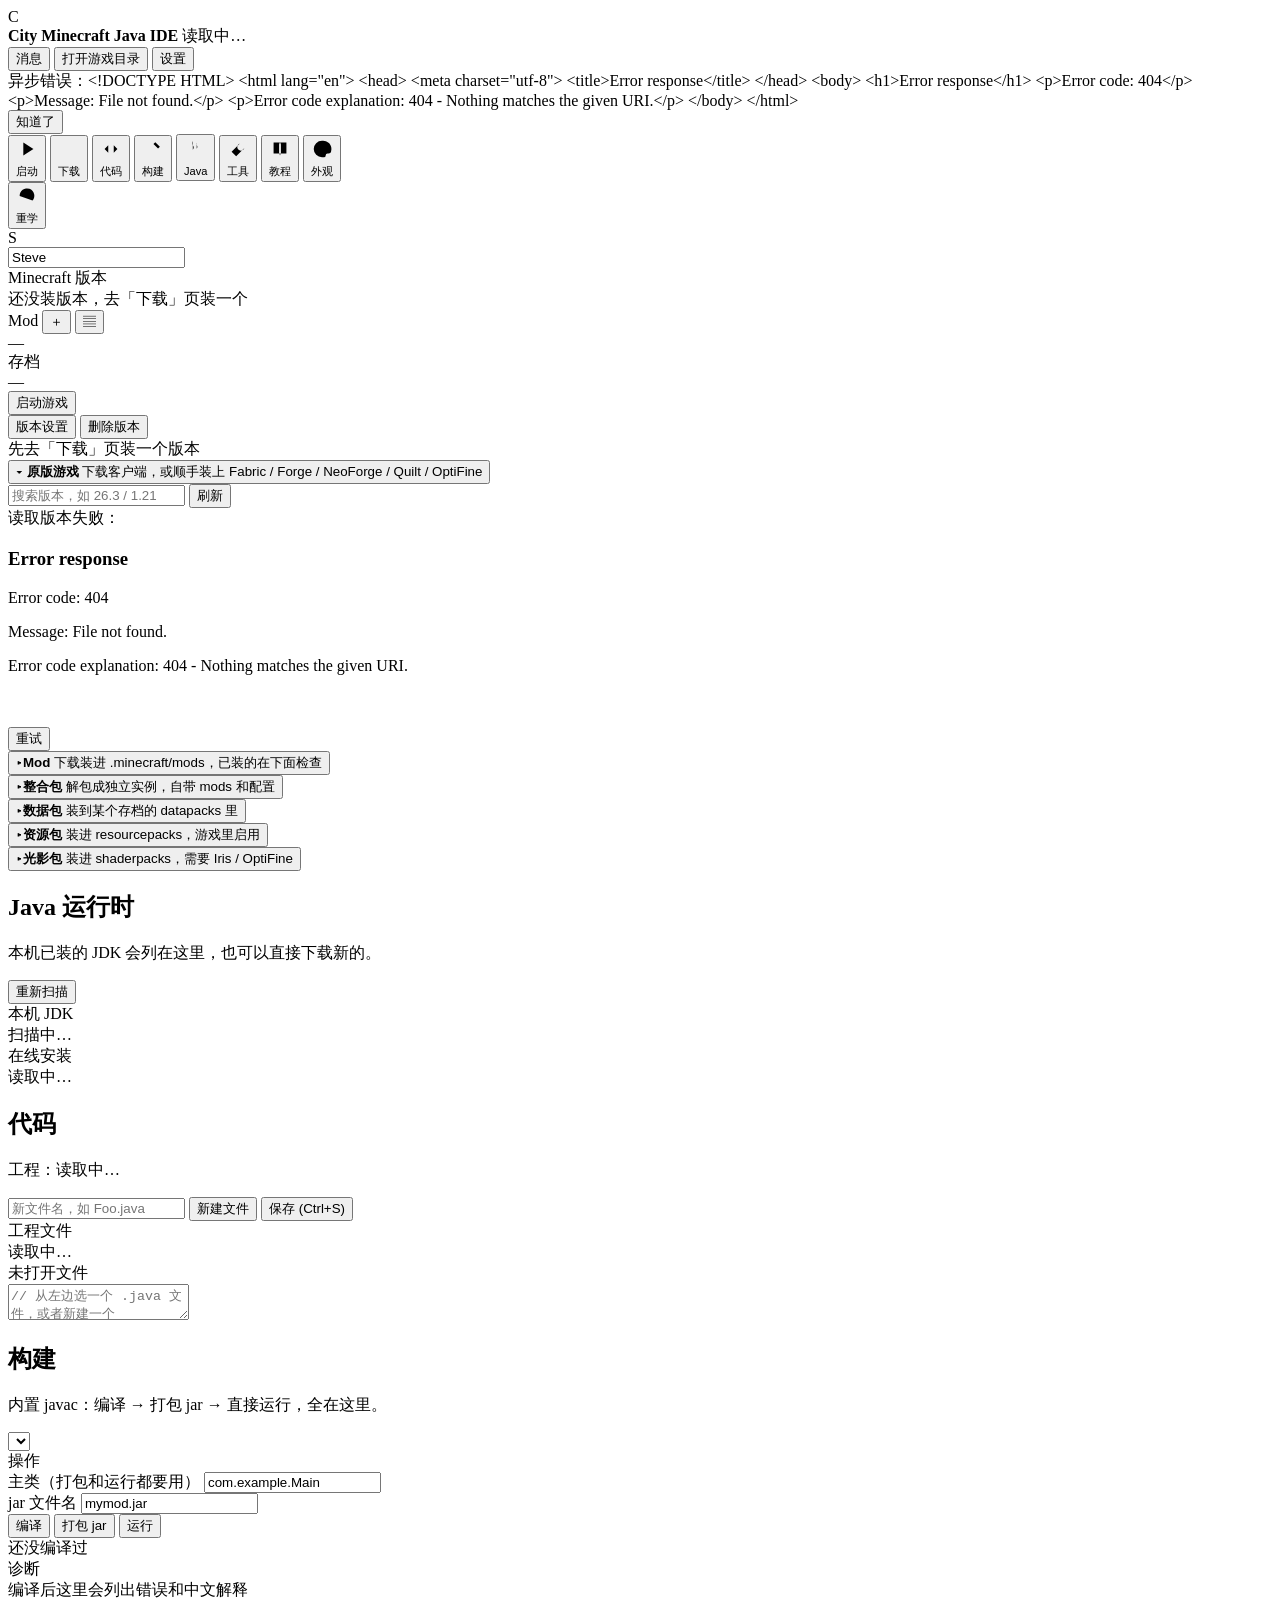
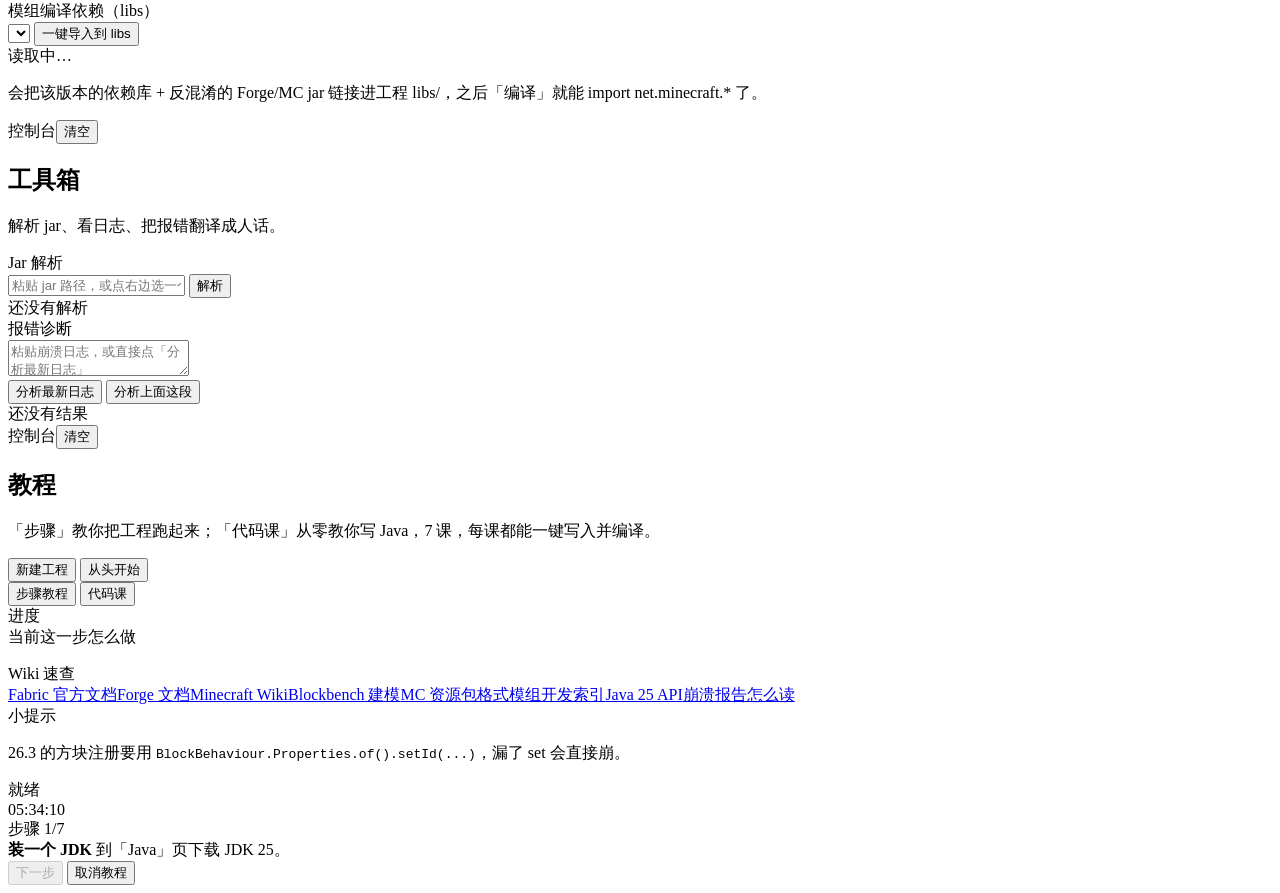
==== web/index.html @ 3d34cbca "upload web/index.html" ====
<!DOCTYPE html>
<html lang="zh-CN">
<head>
<meta charset="UTF-8" />
<meta name="viewport" content="width=device-width, initial-scale=1" />
<title>City Minecraft Java IDE</title>
<link rel="stylesheet" href="style.css" />
</head>
<body>
<div class="app">

  <header class="titlebar">
    <div class="brand">
      <div class="logo">C</div>
      <div class="brand-text">
        <b>City Minecraft Java IDE</b>
        <span id="mcPath" class="sub">读取中…</span>
      </div>
    </div>
    <div class="titlebar-actions">
      <button class="ghost" id="btnMessages">消息</button>
      <button class="ghost" id="btnOpenMc">打开游戏目录</button>
      <button class="ghost" id="btnSettings">设置</button>
    </div>
  </header>

  <div id="errBanner" class="err-banner" hidden>
    <span id="errText"></span>
    <span style="display:flex;gap:6px">
      <button class="ghost tiny" id="errRetry" hidden>重试</button>
      <button class="ghost tiny" id="errClose">知道了</button>
    </span>
  </div>

  <div class="body">
    <nav class="rail">
      <button class="rail-btn active" data-page="launch" title="启动游戏">
        <svg viewBox="0 0 24 24"><path d="M8 5v14l11-7z"/></svg><small>启动</small>
      </button>
      <button class="rail-btn" data-page="versions" title="下载">
        <svg viewBox="0 0 24 24"><path d="M12 3v11m0 0l-4-4m4 4l4-4M5 19h14"/></svg><small>下载</small>
      </button>
      <button class="rail-btn" data-page="code" title="代码">
        <svg viewBox="0 0 24 24"><path d="M9 8l-4 4 4 4M15 8l4 4-4 4"/></svg><small>代码</small>
      </button>
      <button class="rail-btn" data-page="build" title="构建">
        <svg viewBox="0 0 24 24"><path d="M4 20l5-5M14.5 4.5l5 5-2 2-5-5zM9 9l6 6"/></svg><small>构建</small>
      </button>
      <button class="rail-btn" data-page="java" title="Java">
        <svg viewBox="0 0 24 24"><path d="M6 17h12M9 4c-2 5 3 5 0 9M13 6c-1 3 2 3 0 6"/></svg><small>Java</small>
      </button>
      <button class="rail-btn" data-page="tools" title="工具">
        <svg viewBox="0 0 24 24"><path d="M14 6a4 4 0 105 5l-9 9-5-5z"/></svg><small>工具</small>
      </button>
      <button class="rail-btn" data-page="tutorial" title="教程">
        <svg viewBox="0 0 24 24"><path d="M5 5h6a2 2 0 012 2v12a2 2 0 00-2-2H5zM19 5h-6a2 2 0 00-2 2v12a2 2 0 012-2h6z"/></svg><small>教程</small>
      </button>
      <button class="rail-btn" id="btnAppearance" title="外观设置">
        <svg viewBox="0 0 24 24"><path d="M12 3a9 9 0 100 18h2a2 2 0 002-2 2 2 0 012-2h1a3 3 0 003-3 9 9 0 00-10-11z"/><circle cx="8" cy="10" r="1.2"/><circle cx="12" cy="7.5" r="1.2"/><circle cx="16" cy="10" r="1.2"/></svg><small>外观</small>
      </button>
      <div class="rail-spacer"></div>
      <button class="rail-btn" id="btnRestartTutorial" title="重新开始教程">
        <svg viewBox="0 0 24 24"><path d="M4 12a8 8 0 1114 5M4 12V6m0 6h6"/></svg><small>重学</small>
      </button>
    </nav>

    <main class="main">
      <!-- launch -->
      <section class="page active" id="page-launch">
        <input type="file" id="modFile" accept=".jar" multiple hidden />
        <div class="launch-layout">
          <aside class="launch-side">
            <div class="user-card">
              <div class="avatar" id="userAvatar">S</div>
              <input id="userName" class="user-name" value="Steve" spellcheck="false" />
            </div>

            <div class="side-label">Minecraft 版本</div>
            <div class="ver-list" id="launchVersions"><div class="empty">读取中…</div></div>

            <div class="side-label">
              <span>Mod <span class="count" id="modCount"></span></span>
              <span class="label-actions">
                <button class="mini-btn" id="btnAddMod" title="添加 Mod">＋</button>
                <button class="mini-btn" id="btnOpenMods2" title="打开 mods 目录">▤</button>
              </span>
            </div>
            <div class="ver-list small" id="launchMods"><div class="empty">—</div></div>

            <div class="side-label">存档 <span class="count" id="worldCount"></span></div>
            <div class="ver-list small" id="launchWorlds"><div class="empty">—</div></div>

            <div class="launch-actions">
              <button class="primary launch-big" id="btnLaunchBig">启动游戏</button>
              <div class="mini-actions">
                <button class="ghost" id="btnVerSettings">版本设置</button>
                <button class="ghost danger" id="btnVerDelete">删除版本</button>
              </div>
            </div>
          </aside>

          <div class="launch-main" id="launchMain">
            <div class="empty">选一个版本</div>
          </div>
        </div>
      </section>

      <!-- download center (折叠式) -->
      <section class="page" id="page-versions">
        <div class="dl-accordion" id="dlAccordion">

          <section class="dl-section open" data-cat="vanilla">
            <button class="dl-sec-head">
              <span class="chev">▾</span>
              <b>原版游戏</b>
              <span class="dl-sec-sub">下载客户端，或顺手装上 Fabric / Forge / NeoForge / Quilt / OptiFine</span>
            </button>
            <div class="dl-sec-body">
              <div id="vanillaList">
                <div class="dl-toolbar">
                  <input id="versionSearch" class="input" placeholder="搜索版本，如 26.3 / 1.21" />
                  <button class="ghost" id="btnRefreshVersions">刷新</button>
                  <span class="muted" id="versionCount"></span>
                </div>
                <div id="versionGroups" class="version-groups">
                  <div class="empty">正在读取 Mojang 版本清单…</div>
                </div>
              </div>

              <div id="vanillaInstall" class="install-view" hidden>
                <button class="ghost" id="btnBackList">← 返回版本列表</button>
                <div class="install-card">
                  <div class="install-head">
                    <span class="install-badge" id="instVersionBadge">26.3</span>
                    <div>
                      <div class="install-title" id="instTitle">安装 26.3</div>
                      <div class="muted" id="instSub">选加载器、改名字，然后点开始安装</div>
                    </div>
                  </div>

                  <label class="field"><span>实例名称</span>
                    <input id="instName" class="input" />
                  </label>

                  <div class="field"><span>加载器</span>
                    <div class="loader-picker" id="loaderPicker">
                      <label class="lp"><input type="radio" name="loader" value="vanilla" checked />
                        <b>原版</b><small>不装加载器</small></label>
                      <label class="lp"><input type="radio" name="loader" value="fabric" />
                        <b>Fabric</b><small>轻量，装完直接能启动</small></label>
                      <label class="lp"><input type="radio" name="loader" value="quilt" />
                        <b>Quilt</b><small>Fabric 的分支</small></label>
                      <label class="lp"><input type="radio" name="loader" value="forge" />
                        <b>Forge</b><small>老牌，模组最多</small></label>
                      <label class="lp"><input type="radio" name="loader" value="neoforge" />
                        <b>NeoForge</b><small>Forge 分支，新版本主流</small></label>
                      <label class="lp"><input type="radio" name="loader" value="optifine" />
                        <b>OptiFine</b><small>光影 / 老版本优化</small></label>
                    </div>
                  </div>

                  <div class="field" id="loaderVersionField" hidden>
                    <span>加载器版本</span>
                    <select id="instLoaderVer" class="input"></select>
                  </div>

                  <div class="row-gap">
                    <button class="primary" id="btnStartInstall">开始安装</button>
                  </div>
                  <div id="installTip" class="tip"></div>
                </div>
              </div>
            </div>
          </section>

          <section class="dl-section" data-cat="mod">
            <button class="dl-sec-head">
              <span class="chev">▸</span><b>Mod</b>
              <span class="dl-sec-sub">下载装进 .minecraft/mods，已装的在下面检查</span>
            </button>
            <div class="dl-sec-body" hidden>
              <div class="mod-installed">
                <div class="mod-installed-head">
                  <b>已安装的 Mod</b>
                  <span class="muted" id="modsCount"></span>
                  <select id="modsLoader" class="input compact">
                    <option value="">不确定加载器</option>
                    <option value="forge">Forge</option>
                    <option value="fabric">Fabric</option>
                    <option value="neoforge">NeoForge</option>
                  </select>
                  <button class="primary" id="btnCheckMods">检查模组</button>
                  <button class="ghost" id="btnOpenMods">打开目录</button>
                </div>
                <div id="modList" class="mod-list"><div class="empty">展开后自动读取</div></div>
                <div id="modFindings" class="mod-findings"></div>
              </div>
            </div>
          </section>

          <section class="dl-section" data-cat="modpack">
            <button class="dl-sec-head">
              <span class="chev">▸</span><b>整合包</b>
              <span class="dl-sec-sub">解包成独立实例，自带 mods 和配置</span>
            </button>
            <div class="dl-sec-body" hidden></div>
          </section>

          <section class="dl-section" data-cat="datapack">
            <button class="dl-sec-head">
              <span class="chev">▸</span><b>数据包</b>
              <span class="dl-sec-sub">装到某个存档的 datapacks 里</span>
            </button>
            <div class="dl-sec-body" hidden></div>
          </section>

          <section class="dl-section" data-cat="resourcepack">
            <button class="dl-sec-head">
              <span class="chev">▸</span><b>资源包</b>
              <span class="dl-sec-sub">装进 resourcepacks，游戏里启用</span>
            </button>
            <div class="dl-sec-body" hidden></div>
          </section>

          <section class="dl-section" data-cat="shader">
            <button class="dl-sec-head">
              <span class="chev">▸</span><b>光影包</b>
              <span class="dl-sec-sub">装进 shaderpacks，需要 Iris / OptiFine</span>
            </button>
            <div class="dl-sec-body" hidden></div>
          </section>

          <!-- 社区资源面板只有一个，展开哪个分类就搬到哪个分类里 -->
          <div id="dl-market" hidden>
            <div class="dl-toolbar">
              <input id="marketQuery" class="input" placeholder="搜名字，比如 sodium / create / iris" />
              <input id="marketMc" class="input compact" placeholder="游戏版本，留空=不限" />
              <select id="marketLoader" class="input compact">
                <option value="">任意加载器</option>
                <option value="fabric">Fabric</option>
                <option value="quilt">Quilt</option>
                <option value="forge">Forge</option>
                <option value="neoforge">NeoForge</option>
              </select>
              <select id="marketWorld" class="input compact" hidden></select>
              <button class="primary" id="btnMarketSearch">搜索</button>
            </div>
            <div class="market-hint muted" id="marketHint"></div>
            <div id="marketList" class="market-list"><div class="empty">加载中…</div></div>
            <div class="market-foot muted" id="marketFoot"></div>
          </div>

        </div>
      </section>

      <!-- java -->
      <section class="page" id="page-java">
        <div class="page-head">
          <div>
            <h1>Java 运行时</h1>
            <p class="muted">本机已装的 JDK 会列在这里，也可以直接下载新的。</p>
          </div>
          <div class="head-actions"><button class="ghost" id="btnRescanJava">重新扫描</button></div>
        </div>
        <div class="split">
          <div class="card list-card">
            <div class="card-head"><span>本机 JDK</span></div>
            <div class="list" id="javaList"><div class="empty">扫描中…</div></div>
          </div>
          <div class="card side-card">
            <div class="card-head"><span>在线安装</span></div>
            <div class="list" id="javaRemote"><div class="empty">读取中…</div></div>
          </div>
        </div>
      </section>

      <!-- code editor -->
      <section class="page" id="page-code">
        <div class="page-head">
          <div>
            <h1>代码</h1>
            <p class="muted" id="codeProjectPath">工程：读取中…</p>
          </div>
          <div class="head-actions">
            <input id="newFileName" class="input compact" placeholder="新文件名，如 Foo.java" />
            <button class="ghost" id="btnNewFile">新建文件</button>
            <button class="ghost" id="btnDecompile" hidden>反编译 (javap)</button>
                  <button class="primary" id="btnSaveFile">保存 (Ctrl+S)</button>
          </div>
        </div>
        <div class="editor-wrap">
          <div class="card file-tree-card">
            <div class="card-head"><span>工程文件</span><span class="muted" id="fileCount"></span></div>
            <div class="file-tree" id="fileTree"><div class="empty">读取中…</div></div>
          </div>
          <div class="card editor-card">
            <div class="card-head"><span id="editorTitle">未打开文件</span><span class="muted" id="editorStatus"></span></div>
            <textarea id="editor" class="editor" spellcheck="false" placeholder="// 从左边选一个 .java 文件，或者新建一个"></textarea>
          </div>
        </div>
      </section>

      <!-- build -->
      <section class="page" id="page-build">
        <div class="page-head">
          <div>
            <h1>构建</h1>
            <p class="muted">内置 javac：编译 → 打包 jar → 直接运行，全在这里。</p>
          </div>
          <div class="head-actions">
            <select id="compilerSelect" class="input"></select>
          </div>
        </div>
        <div class="split">
          <div class="card">
            <div class="card-head"><span>操作</span></div>
            <div class="pad">
              <div class="field"><span>主类（打包和运行都要用）</span>
                <input id="mainClass" class="input" value="com.example.Main" />
              </div>
              <div class="field"><span>jar 文件名</span>
                <input id="jarName" class="input" value="mymod.jar" />
              </div>
              <div class="btn-row">
                <button class="primary" id="btnCompile">编译</button>
                <button class="primary" id="btnPackage">打包 jar</button>
                <button class="primary" id="btnRun">运行</button>
              </div>
              <div id="buildSummary" class="build-summary"><span class="muted">还没编译过</span></div>
            </div>
          </div>
          <div class="card">
            <div class="card-head"><span>诊断</span><span class="muted" id="diagCount"></span></div>
            <div class="list" id="diagnostics"><div class="empty">编译后这里会列出错误和中文解释</div></div>
          </div>
        </div>
        <div class="card libs-card">
          <div class="card-head"><span>模组编译依赖（libs）</span><span class="muted" id="libsCount"></span></div>
          <div class="pad">
            <div class="row-gap">
              <select id="libsVersion" class="input"></select>
              <button class="primary" id="btnImportLibs">一键导入到 libs</button>
            </div>
            <div id="libsStatus" class="build-summary"><span class="muted">读取中…</span></div>
            <p class="tip">会把该版本的依赖库 + 反混淆的 Forge/MC jar 链接进工程 libs/，之后「编译」就能 import net.minecraft.* 了。</p>
          </div>
        </div>
        <div class="card console-card">
          <div class="card-head"><span>控制台</span><button class="ghost tiny" id="btnClearConsole2">清空</button></div>
          <pre id="console2" class="console"></pre>
        </div>
      </section>

      <!-- tools -->
      <section class="page" id="page-tools">
        <div class="page-head">
          <div>
            <h1>工具箱</h1>
            <p class="muted">解析 jar、看日志、把报错翻译成人话。</p>
          </div>
        </div>
        <div class="tools-grid">
          <div class="card">
            <div class="card-head"><span>Jar 解析</span></div>
            <div class="pad">
              <div class="row-gap">
                <input id="jarPath" class="input" placeholder="粘贴 jar 路径，或点右边选一个模组" />
                <button class="primary" id="btnParseJar">解析</button>
              </div>
              <div id="jarResult" class="result"><div class="empty">还没有解析</div></div>
            </div>
          </div>
          <div class="card">
            <div class="card-head"><span>报错诊断</span></div>
            <div class="pad">
              <div class="row-gap">
                <textarea id="logText" class="input area" placeholder="粘贴崩溃日志，或直接点「分析最新日志」"></textarea>
              </div>
              <div class="row-gap">
                <button class="primary" id="btnAnalyzeLatest">分析最新日志</button>
                <button class="ghost" id="btnAnalyzeText">分析上面这段</button>
              </div>
              <div id="analyzeResult" class="result"><div class="empty">还没有结果</div></div>
            </div>
          </div>
        </div>
        <div class="card console-card">
          <div class="card-head"><span>控制台</span><button class="ghost tiny" id="btnClearConsole">清空</button></div>
          <pre id="console" class="console"></pre>
        </div>
      </section>

      <!-- tutorial -->
      <section class="page" id="page-tutorial">
        <div class="page-head">
          <div>
            <h1>教程</h1>
            <p class="muted">「步骤」教你把工程跑起来；「代码课」从零教你写 Java，7 课，每课都能一键写入并编译。</p>
          </div>
          <div class="head-actions">
            <button class="ghost" id="btnNewProject">新建工程</button>
            <button class="ghost" id="btnRestartTutorial2">从头开始</button>
          </div>
        </div>

        <div class="tabs" id="tutTabs">
          <button class="tab active" data-tut="steps">步骤教程</button>
          <button class="tab" data-tut="lessons">代码课</button>
        </div>

        <div id="tut-steps">
          <div class="card">
            <div class="card-head"><span>进度</span><span class="muted" id="tutorialProgress"></span></div>
            <div class="steps" id="tutorialSteps"></div>
          </div>

          <div class="card tutorial-detail">
            <div class="card-head"><span id="tdTitle">当前这一步怎么做</span></div>
            <div class="pad">
              <p class="td-purpose" id="tdPurpose"></p>
              <ol class="td-actions" id="tdActions"></ol>
              <div class="row-gap" id="tdCodeWrap" hidden>
                <button class="primary" id="btnWriteCode">写入示例代码</button>
                <button class="ghost" id="btnOpenCode">在「代码」页打开</button>
              </div>
              <pre class="code-block" id="tdCode" hidden></pre>
            </div>
          </div>
        </div>

        <div id="tut-lessons" hidden>
          <div class="split lessons-split">
            <div class="card">
              <div class="card-head"><span>课程</span><span class="muted" id="lessonCount"></span></div>
              <div class="list" id="lessonList"><div class="empty">读取中…</div></div>
            </div>
            <div class="card lesson-body-card">
              <div class="card-head"><span id="lessonTitle">选一课开始</span></div>
              <div class="pad lesson-body" id="lessonBody"><div class="empty">左边选一课</div></div>
            </div>
          </div>
        </div>
      </section>

    </main>

    <aside class="wiki">
      <div class="wiki-head">
        <span>Wiki 速查</span>
      </div>
      <div class="wiki-body" id="wikiList"></div>
      <div class="wiki-foot">
        <div class="tip-title">小提示</div>
        <p class="tip" id="wikiTip">26.3 的方块注册要用 <code>BlockBehaviour.Properties.of().setId(...)</code>，漏了 set 会直接崩。</p>
      </div>
    </aside>
  </div>

  <footer class="statusbar">
    <div class="status-left">
      <span class="dot" id="statusDot"></span>
      <span id="statusText">就绪</span>
    </div>
    <div class="status-progress">
      <div class="bar"><div class="bar-fill" id="barFill"></div></div>
      <span id="progressText"></span>
    </div>
    <div class="status-right" id="clock"></div>
  </footer>

  <div class="tutorial-bar" id="tutorialBar">
    <div class="tb-left">
      <span class="tb-badge" id="tbStep">步骤 1/7</span>
      <div class="tb-text">
        <b id="tbTitle">装一个 JDK</b>
        <span id="tbHint">到「Java」页下载 JDK 25。</span>
      </div>
    </div>
    <div class="tb-right">
      <span class="tb-done" id="tbDone" hidden>完成！</span>
      <button class="primary" id="btnTutorialNext" disabled>下一步</button>
      <button class="ghost" id="btnTutorialCancel">取消教程</button>
    </div>
  </div>
</div>

<div class="modal" id="modal" hidden>
  <div class="modal-box">
    <div class="modal-head"><b id="modalTitle">设置</b><button class="ghost tiny" id="modalClose">×</button></div>
    <div class="modal-body" id="modalBody"></div>
  </div>
</div>

<script src="app.js"></script>
</body>
</html>
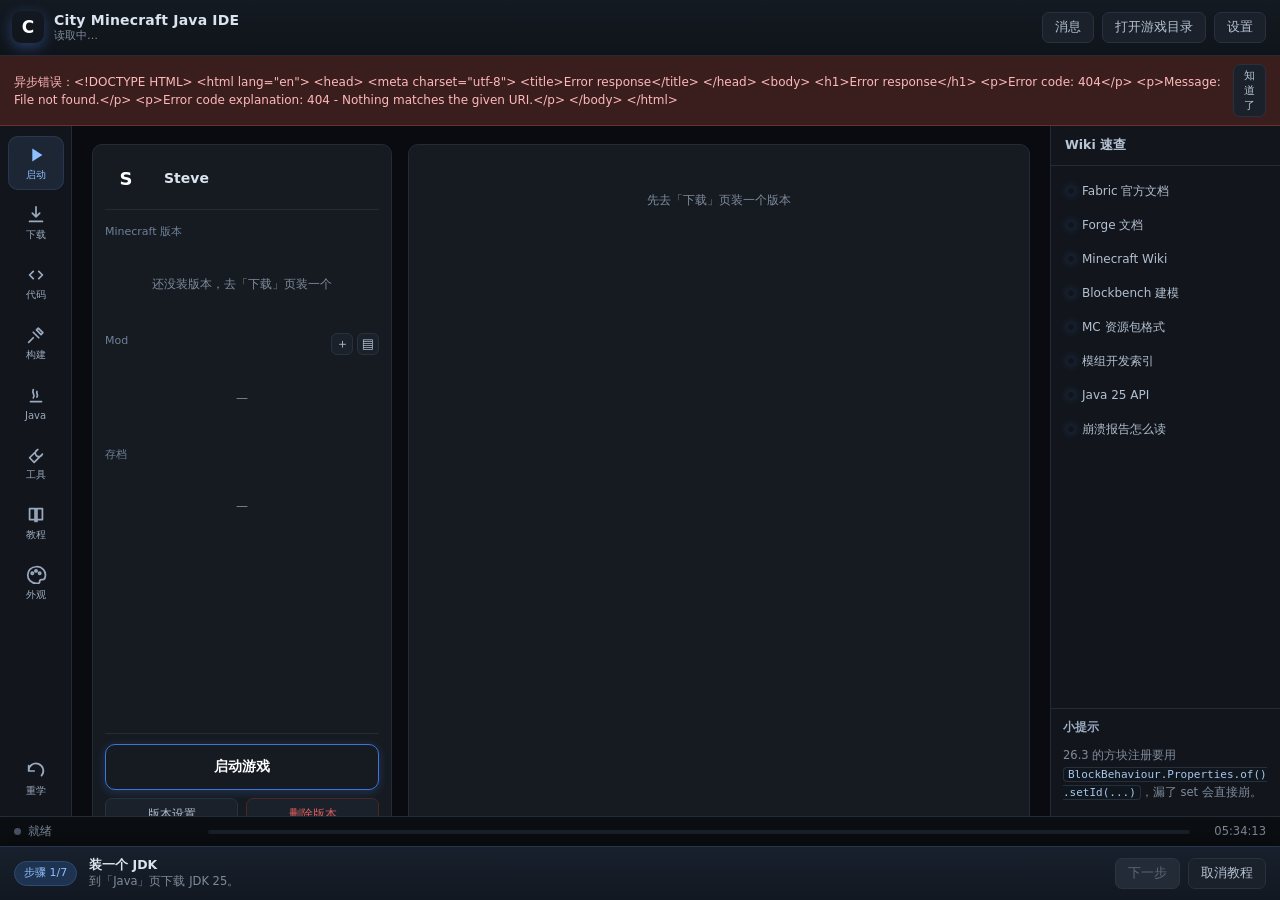
==== commit 7e3832e2: "chore: 更新 web/index.html（v1.0.2）" ====
--- a/web/index.html
+++ b/web/index.html
@@ -370,6 +370,34 @@
               <div id="jarResult" class="result"><div class="empty">还没有解析</div></div>
             </div>
           </div>
+          <div class="card" style="grid-column:1 / -1">
+            <div class="card-head">
+              <span>bbmodel 转换</span>
+              <span class="muted" style="font-size:11.5px">Blockbench 模型 → 方块/物品资源 + 手持变换</span>
+            </div>
+            <div class="pad">
+              <div class="row-gap" style="margin-bottom:10px">
+                <input id="bbPath" class="input" placeholder="粘贴 .bbmodel 路径（如 C:\Users\...\mymodel.bbmodel）" />
+                <button class="ghost" id="bbPick">选文件…</button>
+                <button class="primary" id="btnConvertBb">转换</button>
+              </div>
+              <div class="row-gap" style="margin-bottom:10px">
+                <input id="bbModid" class="input compact" placeholder="modid" value="mymod" style="max-width:130px" />
+                <input id="bbName" class="input compact" placeholder="模型名（留空取文件名）" style="max-width:220px" />
+                <select id="bbKind" class="input" style="max-width:150px">
+                  <option value="auto">自动识别</option>
+                  <option value="block">Java 方块</option>
+                  <option value="item">Java 物品</option>
+                  <option value="entity">实体模型</option>
+                  <option value="skin">玩家皮肤</option>
+                </select>
+                <label class="check" style="margin:0;font-size:11.5px"><input type="checkbox" id="bbApplySkin" checked /> 皮肤设为当前账户</label>
+                <span class="muted" style="font-size:11.5px">输出到工程 src/main/resources/assets/&lt;modid&gt;/</span>
+              </div>
+              <input type="file" id="bbFile" accept=".bbmodel" hidden />
+              <div id="bbResult" class="result"><div class="empty">还没有转换</div></div>
+            </div>
+          </div>
           <div class="card">
             <div class="card-head"><span>报错诊断</span></div>
             <div class="pad">
--- a/web/style.css
+++ b/web/style.css
@@ -0,0 +1,876 @@
+﻿:root {
+  --bg: #0d1014;
+  --bg-2: #12161c;
+  --panel: #161b22;
+  --panel-2: #1b212a;
+  --line: #232b36;
+  --line-2: #2e3846;
+  --text: #dbe3ee;
+  --muted: #7f8b9c;
+  --accent: var(--accent);
+  --accent-2: var(--accent-2);
+  --green: #37c98b;
+  --amber: #e2a336;
+  --red: #e4605f;
+  --radius: 10px;
+}
+
+* { box-sizing: border-box; }
+
+/* hidden 属性优先 */
+[hidden] { display: none !important; }
+
+
+
+html, body {
+  height: 100%;
+  margin: 0;
+  background: transparent;
+  color: var(--text);
+  font: 13px/1.5 "Microsoft YaHei UI", "Segoe UI", system-ui, sans-serif;
+  overflow: hidden;
+}
+
+button, input, select, textarea { font-family: inherit; }
+
+.app {
+  display: flex;
+  flex-direction: column;
+  height: 100vh;
+}
+
+/* ---------------- titlebar ---------------- */
+.titlebar {
+  height: 56px;
+  flex: 0 0 56px;
+  display: flex;
+  align-items: center;
+  justify-content: space-between;
+  padding: 0 14px 0 12px;
+  background: linear-gradient(180deg, #141a22, #10141a);
+  border-bottom: 1px solid var(--line);
+}
+
+.brand { display: flex; align-items: center; gap: 10px; }
+
+.logo {
+  width: 32px; height: 32px;
+  display: grid; place-items: center;
+  border-radius: 9px;
+  background: linear-gradient(145deg, var(--accent), #2b62d4);
+  color: #fff; font-weight: 700; font-size: 17px;
+  box-shadow: 0 4px 14px rgba(79, 140, 255, .35);
+}
+
+.brand-text { display: flex; flex-direction: column; line-height: 1.3; }
+.brand-text b { font-size: 14px; letter-spacing: .2px; }
+.brand-text .sub { color: var(--muted); font-size: 11px; }
+
+.titlebar-actions { display: flex; gap: 8px; }
+
+/* ---------------- layout ---------------- */
+.body {
+  flex: 1 1 auto;
+  display: flex;
+  min-height: 0;
+}
+
+.rail {
+  width: 72px;
+  flex: 0 0 72px;
+  background: var(--bg-2);
+  border-right: 1px solid var(--line);
+  display: flex;
+  flex-direction: column;
+  align-items: center;
+  padding: 10px 0;
+  gap: 6px;
+}
+
+.rail-btn {
+  width: 56px; height: 54px;
+  border: 0; border-radius: 10px;
+  background: transparent;
+  color: var(--muted);
+  display: flex; flex-direction: column;
+  align-items: center; justify-content: center;
+  gap: 2px; cursor: pointer;
+  transition: background .15s, color .15s;
+}
+.rail-btn span { font-size: 16px; font-weight: 600; }
+.rail-btn small { font-size: 10px; }
+.rail-btn:hover { background: #1a212b; color: #b9c6d8; }
+.rail-btn.active { background: #1d2634; color: var(--accent); box-shadow: inset 0 0 0 1px #26374f; }
+.rail-spacer { flex: 1; }
+
+.main {
+  flex: 1 1 auto;
+  min-width: 0;
+  overflow: auto;
+  padding: 18px 20px 22px;
+}
+
+.page { display: none; }
+.page.active { display: block; animation: fade .18s ease; }
+@keyframes fade { from { opacity: 0; transform: translateY(4px); } to { opacity: 1; transform: none; } }
+
+.page-head {
+  display: flex; align-items: flex-start; justify-content: space-between;
+  gap: 16px; margin-bottom: 14px;
+}
+.page-head h1 { font-size: 19px; margin: 0 0 4px; font-weight: 600; }
+.muted { color: var(--muted); font-size: 12px; margin: 0; }
+.head-actions { display: flex; align-items: center; gap: 8px; flex-wrap: wrap; }
+
+/* ---------------- cards / lists ---------------- */
+.split {
+  display: grid;
+  grid-template-columns: minmax(0, 1fr) 320px;
+  gap: 14px;
+  align-items: start;
+}
+
+.card {
+  background: var(--panel);
+  border: 1px solid var(--line);
+  border-radius: var(--radius);
+  overflow: hidden;
+}
+
+.card-head {
+  height: 40px;
+  display: flex; align-items: center; justify-content: space-between;
+  padding: 0 14px;
+  border-bottom: 1px solid var(--line);
+  background: var(--panel-2);
+  font-weight: 600; font-size: 12.5px;
+  letter-spacing: .3px;
+}
+
+.list { max-height: calc(100vh - 300px); overflow: auto; }
+.list-card .list { max-height: calc(100vh - 250px); }
+.side-card .list { max-height: calc(100vh - 250px); }
+
+.empty { padding: 26px 16px; color: var(--muted); text-align: center; font-size: 12px; }
+
+.row {
+  display: flex; align-items: center; gap: 10px;
+  padding: 10px 14px;
+  border-bottom: 1px solid #1c232d;
+}
+.row:last-child { border-bottom: 0; }
+.row:hover { background: #1a212b; }
+
+.row-main { flex: 1 1 auto; min-width: 0; }
+.row-title { display: flex; align-items: center; gap: 8px; font-weight: 600; }
+.row-sub { color: var(--muted); font-size: 11.5px; margin-top: 2px; overflow: hidden; text-overflow: ellipsis; white-space: nowrap; }
+.row-actions { display: flex; gap: 6px; flex: 0 0 auto; }
+
+.badge {
+  font-size: 10.5px; padding: 2px 7px; border-radius: 999px;
+  border: 1px solid var(--line-2); color: var(--muted); background: #1b222c;
+  white-space: nowrap;
+}
+.badge.release { color: #8fc7ff; border-color: #2a4a6e; background: #16283c; }
+.badge.snapshot { color: #e0b978; border-color: #5a4620; background: #2a2114; }
+.badge.old { color: #b6a2d8; border-color: #46345f; background: #241a33; }
+.badge.ok { color: var(--green); border-color: #1f5340; background: #10251d; }
+.badge.off { color: var(--muted); }
+.badge.err { color: var(--red); border-color: #5c2b2b; background: #2a1616; }
+.badge.warn { color: var(--amber); border-color: #5a4620; background: #2a2114; }
+.badge.info { color: #8fb8e8; border-color: #26415e; background: #152231; }
+
+/* ---------------- controls ---------------- */
+button {
+  cursor: pointer;
+  border-radius: 7px;
+  border: 1px solid transparent;
+  padding: 6px 12px;
+  font-size: 12.5px;
+  transition: background .15s, border-color .15s, opacity .15s;
+}
+
+.primary {
+  background: linear-gradient(180deg, var(--accent), #3a75e6);
+  color: #fff; border-color: #3d74dd;
+  box-shadow: 0 2px 10px rgba(79, 140, 255, .22);
+}
+.primary:hover { background: linear-gradient(180deg, #5b96ff, #4480ee); }
+.primary:disabled { background: #232b36; color: #5d697a; border-color: #2b3441; box-shadow: none; cursor: not-allowed; }
+
+.ghost {
+  background: #1a212b; color: #b6c2d3; border-color: #28323f;
+}
+.ghost:hover { background: #202836; border-color: #33404f; }
+.ghost.tiny { padding: 3px 8px; font-size: 11px; }
+.wide { width: 100%; }
+
+.input {
+  background: #0f141a;
+  border: 1px solid #26303d;
+  color: var(--text);
+  border-radius: 7px;
+  padding: 7px 10px;
+  font-size: 12.5px;
+  outline: none;
+  min-width: 0;
+}
+.input:focus { border-color: #3d6aa8; box-shadow: 0 0 0 3px rgba(79, 140, 255, .12); }
+.input.compact { padding: 5px 8px; }
+.area { width: 100%; min-height: 120px; resize: vertical; font-family: Consolas, monospace; font-size: 12px; }
+
+.check { display: flex; align-items: center; gap: 6px; color: var(--muted); font-size: 12px; cursor: pointer; }
+.field { display: flex; flex-direction: column; gap: 5px; margin-bottom: 10px; }
+.field span { color: var(--muted); font-size: 11.5px; }
+
+.side-body { padding: 14px; }
+.loader-block { margin-top: 14px; padding-top: 12px; border-top: 1px solid var(--line); }
+.loader-title { font-weight: 600; margin-bottom: 8px; font-size: 12.5px; }
+.row-gap { display: flex; gap: 8px; margin-bottom: 8px; }
+.row-gap > .input { flex: 1 1 auto; }
+.tip { color: var(--muted); font-size: 11.5px; margin: 10px 0 0; line-height: 1.6; }
+.tip-title { color: #9fb0c6; font-size: 11.5px; font-weight: 600; margin-bottom: 4px; }
+code {
+  background: #10161e; border: 1px solid #26303d; border-radius: 4px; padding: 0 4px;
+  font-size: 11px; color: #a9c7ea; white-space: normal; word-break: break-word;
+  overflow-wrap: anywhere;
+}
+
+/* ---------------- progress / status ---------------- */
+.statusbar {
+  height: 30px;
+  flex: 0 0 30px;
+  display: flex; align-items: center; gap: 14px;
+  padding: 0 14px;
+  background: #0b0e12;
+  border-top: 1px solid var(--line);
+  font-size: 11.5px; color: var(--muted);
+}
+.status-left { display: flex; align-items: center; gap: 7px; min-width: 180px; }
+.dot { width: 7px; height: 7px; border-radius: 50%; background: #4a5566; }
+.dot.busy { background: var(--amber); box-shadow: 0 0 8px var(--amber); animation: pulse 1s infinite; }
+.dot.ok { background: var(--green); }
+.dot.err { background: var(--red); }
+@keyframes pulse { 50% { opacity: .35; } }
+
+.status-progress { flex: 1 1 auto; display: flex; align-items: center; gap: 10px; }
+.bar { flex: 1 1 auto; height: 4px; background: #1a2129; border-radius: 999px; overflow: hidden; }
+.bar-fill { height: 100%; width: 0%; background: linear-gradient(90deg, var(--accent), #37c98b); transition: width .25s; }
+.status-right { font-variant-numeric: tabular-nums; }
+
+/* ---------------- tutorial bar ---------------- */
+.tutorial-bar {
+  flex: 0 0 54px;
+  display: flex; align-items: center; justify-content: space-between;
+  gap: 16px; padding: 0 14px;
+  background: linear-gradient(180deg, #17202c, #121821);
+  border-top: 1px solid #26354a;
+  box-shadow: 0 -6px 18px rgba(0, 0, 0, .35);
+}
+.tutorial-bar.hidden { display: none; }
+.tb-left { display: flex; align-items: center; gap: 12px; min-width: 0; }
+.tb-badge {
+  flex: 0 0 auto;
+  background: #1e3350; color: #8ec0ff; border: 1px solid #2c4a72;
+  padding: 3px 9px; border-radius: 999px; font-size: 11px;
+}
+.tb-text { display: flex; flex-direction: column; min-width: 0; line-height: 1.35; }
+.tb-text b { font-size: 12.5px; }
+.tb-text span { color: var(--muted); font-size: 11.5px; overflow: hidden; text-overflow: ellipsis; white-space: nowrap; }
+.tb-right { display: flex; align-items: center; gap: 8px; flex: 0 0 auto; }
+.tb-done { color: var(--green); font-weight: 600; font-size: 12px; }
+
+/* ---------------- tools ---------------- */
+.tools-grid { display: grid; grid-template-columns: 1fr 1fr; gap: 14px; align-items: start; }
+.pad { padding: 14px; }
+.result { margin-top: 10px; max-height: 260px; overflow: auto; }
+.console-card { margin-top: 14px; }
+.libs-card { margin-top: 14px; }
+.console {
+  margin: 0; padding: 12px 14px; height: 200px; overflow: auto;
+  background: #0b0f14; color: #9fb3c8;
+  font: 11.5px/1.55 Consolas, "Cascadia Mono", monospace;
+  white-space: pre-wrap; word-break: break-all;
+}
+
+.finding { display: flex; gap: 9px; padding: 9px 14px; border-bottom: 1px solid #1c232d; align-items: flex-start; }
+.finding .text { font-size: 12px; }
+.finding .mod { color: #9fb0c6; font-size: 11px; }
+
+/* ---------------- steps ---------------- */
+.steps { padding: 8px 14px 14px; }
+.step {
+  display: flex; gap: 12px; padding: 12px 0; border-bottom: 1px solid #1c232d;
+}
+.step:last-child { border-bottom: 0; }
+.step .num {
+  width: 24px; height: 24px; flex: 0 0 24px; border-radius: 50%;
+  display: grid; place-items: center; font-size: 11.5px;
+  background: #1b232e; color: var(--muted); border: 1px solid #2b3543;
+}
+.step.done .num { background: #123328; color: var(--green); border-color: #1f5340; }
+.step.current .num { background: #1c3355; color: #8ec0ff; border-color: #2c4a72; }
+.step-body { flex: 1 1 auto; }
+.step-title { font-weight: 600; display: flex; gap: 8px; align-items: center; }
+.step-hint { color: var(--muted); font-size: 11.5px; margin-top: 3px; }
+
+/* ---------------- wiki ---------------- */
+.wiki {
+  width: 230px; flex: 0 0 230px;
+  background: var(--bg-2);
+  border-left: 1px solid var(--line);
+  display: flex; flex-direction: column;
+  min-height: 0;
+}
+.wiki-head {
+  height: 40px; display: flex; align-items: center; padding: 0 14px;
+  border-bottom: 1px solid var(--line); font-size: 12.5px; font-weight: 600; color: #b9c6d8;
+}
+.wiki-body { flex: 1 1 auto; overflow: auto; padding: 8px; }
+.wiki-item {
+  display: flex; align-items: center; gap: 8px;
+  padding: 8px 9px; border-radius: 7px; color: #b3c0d1; text-decoration: none;
+  font-size: 12px; transition: background .15s;
+}
+.wiki-item:hover { background: #1a212b; color: #dfe8f4; }
+.wiki-item .ico {
+  width: 6px; height: 6px; flex: 0 0 6px; border-radius: 50%;
+  background: var(--accent); box-shadow: 0 0 8px rgba(79, 140, 255, .5);
+}
+.wiki-foot { border-top: 1px solid var(--line); padding: 10px 12px 14px; }
+
+/* ---------------- modal ---------------- */
+.modal {
+  position: fixed; inset: 0; background: rgba(4, 7, 11, .62);
+  display: grid; place-items: center; z-index: 50;
+  backdrop-filter: blur(2px);
+}
+.modal[hidden] { display: none; }
+.modal-box {
+  width: 440px; background: var(--panel); border: 1px solid var(--line-2);
+  border-radius: 12px; overflow: hidden;
+  box-shadow: 0 24px 60px rgba(0, 0, 0, .55);
+}
+.modal-head { display: flex; align-items: center; justify-content: space-between; padding: 12px 14px; border-bottom: 1px solid var(--line); background: var(--panel-2); }
+.modal-body { padding: 14px; }
+
+/* ---------------- jar 结果 ---------------- */
+.kv { width: 100%; border-collapse: collapse; font-size: 12px; }
+.kv th { text-align: left; color: var(--muted); font-weight: 500; width: 88px; padding: 3px 0; vertical-align: top; }
+.kv td { padding: 3px 0; word-break: break-all; }
+.mini {
+  background: #0b0f14; border: 1px solid var(--line); border-radius: 8px;
+  padding: 10px; max-height: 180px; overflow: auto;
+  font: 11px/1.5 Consolas, "Cascadia Mono", monospace; color: #93a7bd;
+  margin: 6px 0 0;
+}
+
+/* ---------------- editor ---------------- */
+.editor-wrap {
+  display: grid;
+  grid-template-columns: 250px minmax(0, 1fr);
+  gap: 14px;
+  height: calc(100vh - 250px);
+  min-height: 380px;
+}
+
+.file-tree-card, .editor-card { display: flex; flex-direction: column; min-height: 0; }
+.file-tree { flex: 1 1 auto; overflow: auto; padding: 6px 0; }
+.tree-item {
+  display: flex; align-items: center; gap: 6px;
+  height: 26px; padding-right: 8px; cursor: pointer;
+  font-size: 12px; color: #b9c6d8; white-space: nowrap;
+}
+.tree-item:hover { background: #1a212b; }
+.tree-item.dir { color: #8fa3bb; cursor: default; font-weight: 600; }
+.tree-item.active { background: #1d2634; color: #8ec0ff; }
+.ti-icon { width: 10px; color: #5d6b7e; font-size: 10px; }
+
+.editor {
+  flex: 1 1 auto;
+  width: 100%;
+  min-height: 0;
+  resize: none;
+  border: 0;
+  outline: none;
+  background: #0b0f14;
+  color: #cfdaea;
+  padding: 12px 14px;
+  font: 13px/1.6 Consolas, "Cascadia Mono", "JetBrains Mono", monospace;
+  tab-size: 4;
+  white-space: pre;
+  overflow: auto;
+}
+
+/* ---------------- build ---------------- */
+.btn-row { display: flex; gap: 8px; margin: 14px 0 10px; }
+.btn-row .primary { flex: 1 1 0; }
+.build-summary {
+  background: #0f141a; border: 1px solid var(--line); border-radius: 8px;
+  padding: 10px 12px; font-size: 12px; line-height: 1.7; word-break: break-all;
+}
+.diag-body { flex: 1 1 auto; min-width: 0; }
+.diag-hint {
+  margin-top: 5px; padding: 6px 8px; border-radius: 6px;
+  background: #18212c; border-left: 2px solid #3d6aa8;
+  color: #a8c0da; font-size: 11.5px; line-height: 1.6;
+}
+
+/* ---------------- 教程详情 ---------------- */
+.tutorial-detail { margin-top: 14px; }
+.td-purpose { color: #b9c6d8; font-size: 12.5px; margin: 0 0 10px; line-height: 1.7; }
+.td-actions { margin: 0 0 12px; padding-left: 20px; color: var(--muted); font-size: 12px; line-height: 1.9; }
+.td-actions li::marker { color: var(--accent); }
+.code-block {
+  margin: 0; padding: 14px; max-height: 420px; overflow: auto;
+  background: #0b0f14; border: 1px solid var(--line); border-radius: 9px;
+  font: 12px/1.65 Consolas, "Cascadia Mono", monospace; color: #c3d3e6;
+  white-space: pre;
+}
+
+/* ---------------- tabs / market / lessons ---------------- */
+.tabs {
+  display: flex; gap: 6px; margin: 2px 0 14px;
+  border-bottom: 1px solid var(--line); padding-bottom: 0;
+}
+.tab {
+  background: transparent; border: 0; border-bottom: 2px solid transparent;
+  color: var(--muted); padding: 8px 14px; border-radius: 7px 7px 0 0;
+  font-size: 12.5px;
+}
+.tab:hover { color: #c3d1e2; background: #161d26; }
+.tab.active { color: #8ec0ff; border-bottom-color: var(--accent); background: #16202c; }
+
+.market-list {
+  display: grid; grid-template-columns: repeat(auto-fill, minmax(300px, 1fr));
+  gap: 10px; max-height: calc(100vh - 320px); overflow: auto; padding: 2px;
+}
+.market-item {
+  background: #121820; border: 1px solid var(--line); border-radius: 9px;
+  padding: 11px 12px; display: flex; flex-direction: column; gap: 6px;
+}
+.market-item:hover { border-color: #2f4056; background: #151d27; }
+.mi-head { display: flex; align-items: baseline; justify-content: space-between; gap: 10px; }
+.mi-title { font-weight: 600; font-size: 13px; }
+.mi-dl { color: var(--muted); font-size: 11px; white-space: nowrap; }
+.mi-desc {
+  color: var(--muted); font-size: 11.5px; line-height: 1.55;
+  display: -webkit-box; -webkit-line-clamp: 2; -webkit-box-orient: vertical; overflow: hidden;
+}
+.mi-foot { display: flex; align-items: center; justify-content: space-between; margin-top: 2px; }
+.tiny-btn { padding: 3px 12px; font-size: 11.5px; }
+
+.lesson-row { cursor: pointer; }
+.lesson-row.active { background: #1a2430; box-shadow: inset 2px 0 0 var(--accent); }
+.lesson-points { margin: 0 0 12px; padding-left: 20px; color: #b7c6d8; font-size: 12.5px; line-height: 1.9; }
+.lesson-points li::marker { color: var(--accent); }
+.lessons-split { grid-template-columns: 340px minmax(0, 1fr); }
+.lesson-body-card { display: flex; flex-direction: column; }
+.lesson-body { overflow: auto; max-height: calc(100vh - 260px); }
+
+
+/* ---------------- 消息记录 / 不确定进度 ---------------- */
+.msg-list { max-height: 420px; overflow: auto; display: flex; flex-direction: column; gap: 6px; }
+.msg {
+  display: flex; gap: 10px; font-size: 12px; line-height: 1.6;
+  padding: 6px 9px; border-radius: 7px; background: #121820; border: 1px solid var(--line);
+  word-break: break-word;
+}
+.msg-time { color: #5f6d80; font-variant-numeric: tabular-nums; flex: 0 0 auto; }
+.msg.err { border-color: #5c2b2b; background: #221414; }
+.msg.ok { border-color: #1f5340; background: #10201a; }
+.msg.busy { border-color: #4a3a1a; background: #201a10; }
+
+.bar-fill.indeterminate {
+  width: 35% !important;
+  animation: slide 1.1s ease-in-out infinite;
+}
+@keyframes slide {
+  0% { margin-left: 0%; }
+  50% { margin-left: 65%; }
+  100% { margin-left: 0%; }
+}
+
+
+/* ---------------- 顶部错误条 ---------------- */
+.err-banner {
+  display: flex; align-items: center; justify-content: space-between; gap: 12px;
+  background: #3a1d1d; border-bottom: 1px solid #6a2f2f; color: #ffb9b9;
+  padding: 8px 14px; font-size: 12px;
+}
+.err-banner[hidden] { display: none; }
+
+
+/* ---------------- PCL 风格下载页 ---------------- */
+.dl-layout { display: grid; grid-template-columns: 176px minmax(0, 1fr); gap: 16px; height: calc(100vh - 180px); min-height: 420px; }
+.dl-nav {
+  background: var(--bg-2); border: 1px solid var(--line); border-radius: var(--radius);
+  padding: 8px; display: flex; flex-direction: column; gap: 2px; overflow: auto;
+}
+.dl-nav-item {
+  text-align: left; background: transparent; border: 0; color: #b6c2d3;
+  padding: 9px 12px; border-radius: 8px; font-size: 12.5px;
+}
+.dl-nav-item:hover { background: #1a212b; color: #dfe8f4; }
+.dl-nav-item.active { background: #1d2b3d; color: #8ec0ff; box-shadow: inset 2px 0 0 var(--accent); }
+.dl-nav-group { color: #5f6d80; font-size: 10.5px; padding: 12px 12px 4px; letter-spacing: .5px; }
+
+.dl-content { min-width: 0; overflow: auto; }
+.dl-toolbar { display: flex; gap: 8px; align-items: center; margin-bottom: 12px; flex-wrap: wrap; }
+.dl-toolbar .input { flex: 1 1 220px; }
+
+.version-groups { display: flex; flex-direction: column; gap: 14px; }
+.vgroup { background: var(--panel); border: 1px solid var(--line); border-radius: var(--radius); overflow: hidden; }
+.vgroup-head {
+  display: flex; justify-content: space-between; align-items: center;
+  padding: 10px 14px; background: var(--panel-2); border-bottom: 1px solid var(--line);
+  font-size: 12.5px; font-weight: 600;
+}
+.vrow {
+  display: flex; align-items: center; justify-content: space-between; gap: 14px;
+  padding: 10px 14px; border-bottom: 1px solid #1c232d; cursor: pointer;
+}
+.vrow:last-child { border-bottom: 0; }
+.vrow:hover { background: #1a212b; }
+.vrow-id { display: flex; align-items: center; gap: 8px; font-weight: 600; font-size: 13px; }
+.vrow-sub { color: var(--muted); font-size: 11.5px; margin-top: 2px; }
+.vrow-right { display: flex; gap: 8px; flex: 0 0 auto; }
+
+.install-view { max-width: 720px; }
+.install-card {
+  margin-top: 12px; background: var(--panel); border: 1px solid var(--line);
+  border-radius: var(--radius); padding: 18px;
+}
+.install-head { display: flex; gap: 14px; align-items: center; margin-bottom: 16px; }
+.install-badge {
+  background: linear-gradient(145deg, var(--accent-2), var(--accent)); color: #fff;
+  padding: 8px 14px; border-radius: 9px; font-weight: 700; font-size: 14px;
+}
+.install-title { font-size: 16px; font-weight: 600; }
+.loader-picker { display: grid; grid-template-columns: repeat(3, 1fr); gap: 8px; }
+.lp {
+  display: flex; flex-direction: column; gap: 2px; cursor: pointer;
+  background: #121820; border: 1px solid var(--line); border-radius: 9px; padding: 10px 12px;
+}
+.lp:hover { border-color: #2f4056; }
+.lp input { margin-bottom: 4px; }
+.lp b { font-size: 12.5px; }
+.lp small { color: var(--muted); font-size: 11px; }
+.lp:has(input:checked) { border-color: var(--accent); background: #16202c; box-shadow: 0 0 0 2px rgba(79,140,255,.15); }
+.market-hint { margin: -4px 0 10px; font-size: 11.5px; }
+
+
+.market-foot { margin-top: 10px; font-size: 11.5px; text-align: center; }
+.market-foot a { color: #6ea8ff; text-decoration: none; }
+.market-foot a:hover { text-decoration: underline; }
+.market-list { max-height: calc(100vh - 330px); }
+
+
+/* ---------------- 折叠式下载页 ---------------- */
+.dl-accordion { display: flex; flex-direction: column; gap: 10px; }
+
+.dl-section {
+  background: var(--panel); border: 1px solid var(--line);
+  border-radius: var(--radius); overflow: hidden;
+}
+.dl-section.open { border-color: #2c3f57; }
+
+.dl-sec-head {
+  width: 100%; display: flex; align-items: center; gap: 10px;
+  background: var(--panel-2); border: 0; color: var(--text);
+  padding: 13px 16px; text-align: left; border-radius: 0;
+  font-size: 13.5px;
+}
+.dl-sec-head:hover { background: #1d2530; }
+.dl-sec-head .chev { color: #6f8098; width: 12px; font-size: 11px; }
+.dl-sec-head b { font-size: 13.5px; }
+.dl-sec-sub { color: var(--muted); font-size: 11.5px; margin-left: auto; text-align: right; }
+
+.dl-sec-body { padding: 14px 16px 16px; border-top: 1px solid var(--line); }
+
+/* 版本分组再折叠一层 */
+.vgroup-head {
+  cursor: pointer; user-select: none;
+  display: flex; align-items: center; gap: 8px;
+}
+.vgroup-head .chev { color: #6f8098; width: 10px; font-size: 10px; }
+.vgroup-head span:nth-child(2) { flex: 1 1 auto; }
+.vgroup .vrow { display: none; }
+.vgroup.open .vrow { display: flex; }
+
+
+/* ---------------- 图标 / 宣传图 ---------------- */
+.market-item { flex-direction: row; align-items: flex-start; gap: 11px; }
+.mi-icon {
+  width: 52px; height: 52px; flex: 0 0 52px; border-radius: 9px;
+  object-fit: cover; background: #0f141a; border: 1px solid var(--line);
+  cursor: pointer;
+}
+.mi-icon-empty { background: repeating-linear-gradient(45deg, #161d26, #161d26 6px, #1b2430 6px, #1b2430 12px); }
+.mi-body { flex: 1 1 auto; min-width: 0; display: flex; flex-direction: column; gap: 5px; }
+.mi-title { cursor: pointer; }
+.mi-title:hover { color: #8ec0ff; }
+
+.proj-head { display: flex; gap: 14px; align-items: flex-start; }
+.proj-icon { width: 72px; height: 72px; border-radius: 12px; object-fit: cover; border: 1px solid var(--line); }
+.proj-meta { min-width: 0; }
+.proj-title { font-size: 15px; font-weight: 600; margin-bottom: 4px; }
+.proj-stats { display: flex; gap: 12px; margin-top: 6px; color: var(--muted); font-size: 11.5px; flex-wrap: wrap; }
+
+.proj-preview {
+  margin-top: 14px; border-radius: 10px; overflow: hidden;
+  border: 1px solid var(--line); background: #0b0f14;
+  display: flex; justify-content: center;
+}
+.proj-preview img { max-width: 100%; max-height: 320px; object-fit: contain; display: block; }
+.shot-strip { display: flex; gap: 8px; margin-top: 10px; overflow: auto; padding-bottom: 4px; }
+.shot-thumb {
+  height: 64px; width: 110px; object-fit: cover; border-radius: 7px;
+  border: 2px solid transparent; opacity: .65; cursor: pointer; flex: 0 0 auto;
+}
+.shot-thumb:hover { opacity: 1; }
+.shot-thumb.active { border-color: var(--accent); opacity: 1; }
+.proj-actions { margin-top: 14px; }
+
+
+.modal-box.wide { width: 780px; max-width: 92vw; }
+.modal-box.wide .proj-preview img { max-height: 430px; }
+
+
+/* ---------------- 已装模组 / 诊断 ---------------- */
+.mod-installed { margin-top: 16px; border-top: 1px solid var(--line); padding-top: 14px; }
+.mod-installed-head { display: flex; align-items: center; gap: 8px; margin-bottom: 10px; flex-wrap: wrap; }
+.mod-installed-head b { font-size: 12.5px; }
+.mod-installed-head .muted { margin-right: auto; }
+.mod-list { max-height: 260px; overflow: auto; border: 1px solid var(--line); border-radius: 8px; }
+.mod-list .row { padding: 8px 12px; }
+.mod-findings { margin-top: 10px; }
+.mod-findings:empty { display: none; }
+
+.diag-box { margin-top: 10px; }
+.diag-head { display: flex; align-items: center; gap: 10px; margin-bottom: 10px; }
+.diag-item {
+  background: #141a22; border: 1px solid var(--line); border-left: 3px solid #e4605f;
+  border-radius: 8px; padding: 10px 12px; margin-bottom: 8px;
+}
+.diag-title { font-weight: 600; font-size: 12.5px; color: #ffb3b3; }
+.diag-match { color: #8fa3bb; font-size: 11px; margin: 4px 0; font-family: Consolas, monospace; word-break: break-all; }
+.diag-advice { color: #c3d3e6; font-size: 12px; line-height: 1.65; }
+.diag-log { margin-top: 10px; }
+.diag-log summary { cursor: pointer; color: var(--muted); font-size: 12px; }
+.diag-log pre {
+  margin-top: 8px; max-height: 260px; overflow: auto; background: #0b0f14;
+  border: 1px solid var(--line); border-radius: 8px; padding: 10px;
+  font: 11px/1.55 Consolas, monospace; color: #93a7bd; white-space: pre-wrap;
+}
+
+
+/* ---------------- 自绘对话框 ---------------- */
+.ui-modal { z-index: 90; }
+.ui-dialog { width: 470px; max-width: 92vw; }
+.ui-msg { color: #c3d3e6; font-size: 12.5px; line-height: 1.85; margin-bottom: 16px; }
+.ui-input { width: 100%; margin-bottom: 16px; }
+.ui-actions { display: flex; justify-content: flex-end; gap: 8px; }
+
+
+/* ---------------- 启动页 ---------------- */
+.launch-layout { display: grid; grid-template-columns: 300px minmax(0, 1fr); gap: 16px; height: calc(100vh - 200px); min-height: 460px; }
+
+.launch-side {
+  display: flex; flex-direction: column; gap: 8px; min-height: 0;
+  background: var(--panel); border: 1px solid var(--line); border-radius: var(--radius);
+  padding: 12px;
+}
+.user-card { display: flex; align-items: center; gap: 10px; padding-bottom: 10px; border-bottom: 1px solid var(--line); }
+.avatar {
+  width: 42px; height: 42px; border-radius: 10px; flex: 0 0 42px;
+  display: grid; place-items: center; font-weight: 700; font-size: 18px; color: #fff;
+  background: linear-gradient(145deg, #37c98b, var(--accent-2));
+}
+.user-name {
+  flex: 1 1 auto; min-width: 0; background: transparent; border: 1px solid transparent;
+  color: var(--text); font-size: 14px; font-weight: 600; padding: 4px 6px; border-radius: 6px;
+}
+.user-name:hover { border-color: #26303d; background: #0f141a; }
+.user-name:focus { outline: none; border-color: #3d6aa8; background: #0f141a; }
+
+.side-label { font-size: 11px; color: #6f8098; margin-top: 6px; display: flex; justify-content: space-between; }
+.side-label .count { color: var(--accent); }
+
+.ver-list { overflow: auto; max-height: 190px; display: flex; flex-direction: column; gap: 2px; }
+.ver-list.small { max-height: 120px; }
+.ver-item {
+  display: flex; align-items: center; gap: 8px; padding: 7px 9px; border-radius: 7px;
+  font-size: 12.5px; color: #b9c6d8; cursor: pointer; white-space: nowrap; overflow: hidden; text-overflow: ellipsis;
+}
+.ver-item:hover { background: #1a212b; }
+.ver-item.active { background: #1d2b3d; color: #8ec0ff; box-shadow: inset 2px 0 0 var(--accent); }
+.ver-item.mini { padding: 4px 9px; font-size: 11.5px; color: var(--muted); }
+.vi-dot { width: 6px; height: 6px; border-radius: 50%; background: #4a5566; flex: 0 0 6px; }
+.vi-dot.ok { background: #37c98b; }
+.vi-dot.warn { background: #e2a336; }
+.vi-name { overflow: hidden; text-overflow: ellipsis; }
+
+.launch-actions { margin-top: auto; padding-top: 10px; border-top: 1px solid var(--line); }
+.launch-big { width: 100%; padding: 13px; font-size: 14px; font-weight: 600; border-radius: 10px; }
+.mini-actions { display: grid; grid-template-columns: 1fr 1fr; gap: 8px; margin-top: 8px; }
+.mini-actions .ghost { padding: 7px; font-size: 12px; }
+.ghost.danger { color: #e4605f; border-color: #4a2727; }
+.ghost.danger:hover { background: #2a1616; }
+
+.launch-main {
+  background: var(--panel); border: 1px solid var(--line); border-radius: var(--radius);
+  padding: 20px; overflow: auto;
+}
+.vm-head { display: flex; align-items: center; gap: 14px; margin-bottom: 18px; }
+.vm-icon {
+  width: 54px; height: 54px; border-radius: 12px; display: grid; place-items: center;
+  font-size: 22px; font-weight: 700; color: #fff;
+  background: linear-gradient(145deg, #3a75e6, var(--accent));
+}
+.vm-title { font-size: 19px; font-weight: 600; }
+.meta-grid { display: grid; grid-template-columns: repeat(4, 1fr); gap: 10px; }
+.meta {
+  background: #0f141a; border: 1px solid var(--line); border-radius: 9px;
+  padding: 12px; display: flex; flex-direction: column; gap: 4px;
+}
+.meta span { color: var(--muted); font-size: 11.5px; }
+.meta b { font-size: 18px; }
+.vm-path { margin-top: 16px; display: flex; gap: 10px; align-items: center; font-size: 11.5px; }
+.vm-path code { background: #0b0f14; padding: 4px 8px; border-radius: 6px; border: 1px solid var(--line); }
+
+/* 版本设置（PCL 那种左侧分组） */
+.sv-layout { display: grid; grid-template-columns: 150px minmax(0, 1fr); gap: 18px; height: 100%; }
+.sv-nav { display: flex; flex-direction: column; gap: 2px; }
+.sv-group { color: #5f6d80; font-size: 10.5px; padding: 10px 8px 4px; }
+.sv-item {
+  text-align: left; background: transparent; border: 0; color: #b6c2d3;
+  padding: 8px 10px; border-radius: 7px; font-size: 12.5px;
+}
+.sv-item:hover { background: #1a212b; color: #dfe8f4; }
+.sv-item.active { background: #1d2b3d; color: #8ec0ff; }
+.sv-item.back { margin-top: auto; color: #6f8098; }
+.sv-body { overflow: auto; }
+.sv-body h3 { margin: 0 0 14px; font-size: 15px; }
+.sv-row {
+  display: flex; align-items: center; gap: 12px; padding: 9px 0; border-bottom: 1px solid #1c232d;
+  font-size: 12.5px;
+}
+.sv-row span { color: var(--muted); min-width: 90px; }
+.sv-row code { flex: 1 1 auto; color: #93a7bd; font-size: 11px; overflow: hidden; text-overflow: ellipsis; }
+
+
+/* 侧栏图标 */
+.rail-btn svg {
+  width: 20px; height: 20px; display: block;
+  fill: none; stroke: currentColor; stroke-width: 1.7;
+  stroke-linecap: round; stroke-linejoin: round;
+}
+.rail-btn[data-page="launch"] svg { fill: currentColor; stroke: none; }
+.rail-btn.active svg { color: #8ec0ff; }
+
+
+/* 侧栏图标更亮一点 */
+.rail-btn { color: #9aa9bd; }
+.rail-btn svg { width: 22px; height: 22px; fill: none; stroke: currentColor; stroke-width: 1.9; stroke-linecap: round; stroke-linejoin: round; }
+.rail-btn[data-page="launch"] svg { fill: currentColor; stroke: none; }
+.rail-btn.active { color: #8ec0ff; }
+.rail-btn:hover { color: #dfe8f4; }
+
+/* Mod 小标题上的按钮 */
+.label-actions { display: flex; gap: 4px; }
+.mini-btn {
+  width: 22px; height: 22px; padding: 0; border-radius: 6px;
+  background: #1a212b; color: #b6c2d3; border: 1px solid #28323f;
+  font-size: 13px; line-height: 1;
+}
+.mini-btn:hover { background: #22303f; color: #fff; }
+
+/* Mod 行 + 删除 */
+.mod-row { justify-content: space-between; }
+.mod-row .vi-name { flex: 1 1 auto; overflow: hidden; text-overflow: ellipsis; }
+.mod-del {
+  width: 20px; height: 20px; padding: 0; border-radius: 5px; flex: 0 0 auto;
+  background: transparent; border: 1px solid transparent; color: #6f8098;
+  opacity: 0; transition: opacity .15s, color .15s, background .15s;
+}
+.mod-row:hover .mod-del { opacity: 1; }
+.mod-del:hover { color: #fff; background: #5c2b2b; border-color: #7a3a3a; }
+
+
+/* 隔离提示 */
+.mod-hint { font-size: 11px; color: #b98a3a; background: #221b10; border: 1px solid #3a2f1c;
+  border-radius: 7px; padding: 6px 8px; display: flex; align-items: center; gap: 6px; flex-wrap: wrap; }
+.mini-btn.wide { width: auto; padding: 0 8px; height: 20px; font-size: 11px; }
+
+/* ---------------- 账户面板 ---------------- */
+.acc-dialog { width: 520px; }
+.acc-head { display: flex; align-items: center; gap: 12px; padding-bottom: 14px; border-bottom: 1px solid var(--line); margin-bottom: 14px; }
+.acc-avatar { width: 48px; height: 48px; flex: 0 0 48px; font-size: 20px; overflow: hidden; }
+.acc-name { font-size: 15px; font-weight: 600; }
+.acc-sec { padding: 12px 0; border-bottom: 1px solid #1a212b; }
+.acc-sec:last-child { border-bottom: 0; }
+.acc-title { font-size: 13px; font-weight: 600; margin-bottom: 8px; }
+.acc-sec .muted { font-size: 11.5px; margin-top: 6px; display: block; }
+
+
+/* ---------------- 更新弹窗 ---------------- */
+.upd-dialog { width: 520px; }
+.upd-head { display: flex; align-items: center; gap: 12px; padding-bottom: 12px; border-bottom: 1px solid var(--line); margin-bottom: 12px; }
+.upd-badge {
+  width: 40px; height: 40px; border-radius: 10px; display: grid; place-items: center;
+  font-weight: 700; color: #fff; background: linear-gradient(145deg, #37c98b, #2f9c6a);
+}
+.upd-ver { font-size: 17px; font-weight: 700; }
+.upd-notes {
+  max-height: 190px; overflow: auto; white-space: pre-wrap; font-size: 12px; line-height: 1.75;
+  color: #b9c6d8; background: #0f141a; border: 1px solid var(--line); border-radius: 9px; padding: 10px 12px;
+}
+.upd-file { margin-top: 10px; font-size: 11.5px; color: var(--muted); }
+
+/* ---------------- scrollbars ---------------- */
+::-webkit-scrollbar { width: 10px; height: 10px; }
+::-webkit-scrollbar-track { background: transparent; }
+::-webkit-scrollbar-thumb { background: #232c38; border-radius: 999px; border: 2px solid transparent; background-clip: content-box; }
+::-webkit-scrollbar-thumb:hover { background: #2f3a49; background-clip: content-box; }
+
+
+/* ---------------- 自定义外观 ---------------- */
+:root {
+  --bg-image: none;
+  --bg-fade: 0.35;
+  --bg-blur: 0px;
+}
+body::before {
+  content: "";
+  position: fixed;
+  inset: -20px;
+  z-index: -2;
+  background-image: var(--bg-image);
+  background-size: cover;
+  background-position: center;
+  opacity: var(--bg-fade);
+  filter: blur(var(--bg-blur));
+  pointer-events: none;
+}
+/* 背景之上的暗化层：浅色背景也不会把界面冲白 */
+body::after {
+  content: "";
+  position: fixed;
+  inset: 0;
+  z-index: -1;
+  background: rgba(6, 9, 13, var(--scrim, 0.55));
+  pointer-events: none;
+}
+html { background: var(--bg); }
+body { background: transparent; }
+
+.swatches { display: flex; gap: 8px; flex-wrap: wrap; }
+.swatch {
+  width: 26px; height: 26px; border-radius: 7px; border: 2px solid transparent; cursor: pointer;
+}
+.swatch.active { border-color: #fff; }
+
+
+.ghost.on { background: var(--accent); color: #fff; border-color: var(--accent); }
+input[type="range"] { width: 160px; }
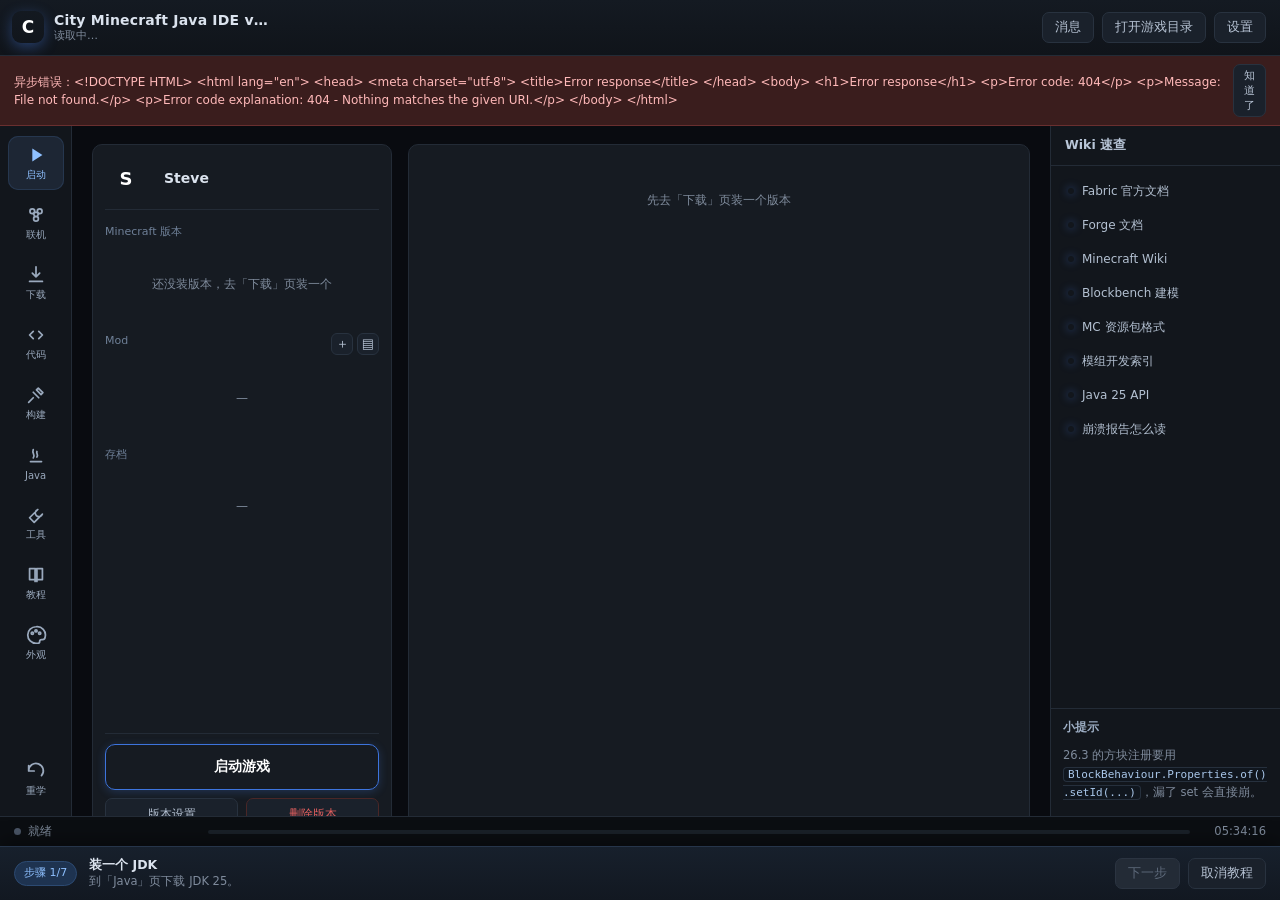
==== commit 8d675574: "chore: web/index.html（1.shot1.0）" ====
--- a/web/index.html
+++ b/web/index.html
@@ -13,7 +13,7 @@
     <div class="brand">
       <div class="logo">C</div>
       <div class="brand-text">
-        <b>City Minecraft Java IDE</b>
+        <b>City Minecraft Java IDE <span id="appVer" class="ver-pill">v…</span></b>
         <span id="mcPath" class="sub">读取中…</span>
       </div>
     </div>
@@ -37,6 +37,9 @@
       <button class="rail-btn active" data-page="launch" title="启动游戏">
         <svg viewBox="0 0 24 24"><path d="M8 5v14l11-7z"/></svg><small>启动</small>
       </button>
+      <button class="rail-btn" data-page="lan" title="联机">
+        <svg viewBox="0 0 24 24"><circle cx="8" cy="8" r="2.6"/><circle cx="16" cy="8" r="2.6"/><circle cx="12" cy="16" r="2.6"/><path d="M10 9.2h4M9 10.2l1.8 3.6M15 10.2l-1.8 3.6"/></svg><small>联机</small>
+      </button>
       <button class="rail-btn" data-page="versions" title="下载">
         <svg viewBox="0 0 24 24"><path d="M12 3v11m0 0l-4-4m4 4l4-4M5 19h14"/></svg><small>下载</small>
       </button>
@@ -106,6 +109,78 @@
       </section>
 
       <!-- download center (折叠式) -->
+      <section class="page" id="page-lan">
+        <div class="page-head">
+          <div>
+            <h1>联机</h1>
+            <p class="muted">开房间、找局域网世界、一键加入服务器。</p>
+          </div>
+        </div>
+
+        <div class="lan-grid">
+          <div class="card">
+            <div class="card-head"><span>开房间</span><span class="muted" style="font-size:11.5px">和朋友一起玩</span></div>
+            <div class="pad">
+              <p class="muted" style="margin:0 0 10px;line-height:1.7">
+                启动游戏后，在游戏里按 <b>Esc → 对局域网开放</b>，这里会自动抓到端口。
+              </p>
+              <div class="row-gap" style="margin-bottom:10px">
+                <button class="primary" id="btnLanHost">启动游戏并开房</button>
+                <button class="ghost" id="btnLanRefresh">刷新端口</button>
+              </div>
+              <div id="lanHostInfo" class="lan-info"><div class="empty">还没开房</div></div>
+            </div>
+          </div>
+
+          <div class="card">
+            <div class="card-head"><span>加入</span><span class="muted" style="font-size:11.5px">地址或房间</span></div>
+            <div class="pad">
+              <div class="row-gap" style="margin-bottom:10px">
+                <input id="lanAddr" class="input" placeholder="192.168.1.5:25565 或 example.com:25565" />
+                <button class="primary" id="btnLanJoin">加入</button>
+              </div>
+              <div class="row-gap" style="margin-bottom:10px">
+                <button class="ghost" id="btnLanScan">扫描局域网世界</button>
+                <span class="muted" id="lanScanMsg" style="font-size:11.5px"></span>
+              </div>
+              <div id="lanWorlds" class="lan-worlds"><div class="empty">点上面的按钮扫一下</div></div>
+            </div>
+          </div>
+
+          <div class="card" style="grid-column:1 / -1">
+            <div class="card-head"><span>公网联机（内网穿透）</span></div>
+            <div class="pad">
+              <p class="muted" style="margin:0 0 10px;line-height:1.7">
+                先用上面的「开房间」拿到端口，再点下面的按钮让路由器把端口映射出去。
+                大部分家用路由器支持 UPnP，成功后会给你一个公网地址，朋友直接连。
+              </p>
+              <div class="row-gap">
+                <button class="primary" id="btnLanUpnp">尝试映射到公网</button>
+                <span class="muted" id="lanUpnpMsg" style="font-size:11.5px"></span>
+              </div>
+            </div>
+          </div>
+
+          <div class="card" style="grid-column:1 / -1">
+            <div class="card-head"><span>陶瓦联机 / 红石联机</span></div>
+            <div class="pad">
+              <p class="muted" style="margin:0 0 10px;line-height:1.7">
+                这两个是社区做的房间制联机方案：
+              </p>
+              <ul class="muted" style="margin:0 0 12px;padding-left:20px;line-height:1.9;font-size:12.5px">
+                <li><b>陶瓦联机（Terracotta）</b>：开源，靠中继服务器转发，双方输同一个房间号就能连，不是 mod，要启动器实现它的协议。</li>
+                <li><b>红石联机（RedstoneOnline）</b>：是个 mod，装进 mods 目录，进游戏后建房/进房，双方游戏版本和 mod 必须一致。</li>
+              </ul>
+              <div class="row-gap">
+                <button class="ghost" id="btnInstallRedstone">把红石联机装进当前版本</button>
+                <button class="ghost" id="btnOpenTerracotta">打开陶瓦联机主页</button>
+              </div>
+              <div id="lanExtraMsg" class="muted" style="margin-top:8px;font-size:11.5px"></div>
+            </div>
+          </div>
+        </div>
+      </section>
+
       <section class="page" id="page-versions">
         <div class="dl-accordion" id="dlAccordion">
 
@@ -268,7 +343,7 @@
             <div class="list" id="javaList"><div class="empty">扫描中…</div></div>
           </div>
           <div class="card side-card">
-            <div class="card-head"><span>在线安装</span></div>
+            <div class="card-head"><span>在线安装</span><span class="muted" style="font-size:11px">清华 TUNA · 华为云 · 官方</span></div>
             <div class="list" id="javaRemote"><div class="empty">读取中…</div></div>
           </div>
         </div>
--- a/web/style.css
+++ b/web/style.css
@@ -828,6 +828,90 @@
 }
 .upd-file { margin-top: 10px; font-size: 11.5px; color: var(--muted); }
 
+
+/* ---------------- 代码片段面板 (F5) ---------------- */
+.pal-modal {
+  position: fixed; inset: 0; z-index: 120;
+  background: rgba(4, 7, 11, .55);
+  backdrop-filter: blur(3px);
+  display: grid; place-items: start center; padding-top: 11vh;
+}
+.pal-box {
+  width: min(880px, 94vw); height: min(540px, 72vh);
+  display: flex; flex-direction: column;
+  background: var(--panel); border: 1px solid var(--line-2); border-radius: 14px;
+  overflow: hidden; box-shadow: 0 30px 80px rgba(0,0,0,.62);
+  animation: palIn .16s cubic-bezier(.2,.8,.2,1);
+}
+@keyframes palIn { from { opacity: 0; transform: translateY(-10px) scale(.99); } }
+.pal-head {
+  display: flex; gap: 10px; align-items: center;
+  padding: 10px 12px; border-bottom: 1px solid var(--line); background: var(--panel-2);
+}
+.pal-tabs { display: flex; gap: 4px; }
+.pal-tab {
+  border: 0; background: transparent; color: var(--muted);
+  font-size: 12.5px; padding: 6px 10px; border-radius: 7px; cursor: pointer;
+}
+.pal-tab:hover { color: var(--text); }
+.pal-tab.on { background: #1d2b3d; color: #8ec0ff; }
+.pal-input {
+  flex: 1 1 auto; min-width: 0;
+  background: #0f141a; border: 1px solid var(--line); border-radius: 8px;
+  color: var(--text); padding: 8px 10px; font-size: 13px; outline: none;
+}
+.pal-input:focus { border-color: var(--accent); }
+.pal-x {
+  border: 0; background: transparent; color: var(--muted);
+  font-size: 18px; width: 30px; height: 30px; border-radius: 8px; cursor: pointer; line-height: 1;
+}
+.pal-x:hover { background: #202a36; color: #fff; }
+.pal-body { flex: 1 1 auto; display: grid; grid-template-columns: 116px minmax(0, 1fr) minmax(0, 1.05fr); min-height: 0; }
+.pal-side {
+  border-right: 1px solid var(--line); padding: 8px; overflow: auto;
+  display: flex; flex-direction: column; gap: 2px;
+}
+.pal-cat {
+  border: 0; background: transparent; color: var(--muted); text-align: left;
+  font-size: 12px; padding: 6px 8px; border-radius: 7px; cursor: pointer;
+}
+.pal-cat:hover { background: #171f2a; color: var(--text); }
+.pal-cat.on { background: #1d2b3d; color: #8ec0ff; }
+.pal-list { overflow: auto; border-right: 1px solid var(--line); }
+.pal-item { padding: 8px 12px; border-bottom: 1px solid #161d27; cursor: pointer; }
+.pal-item.on { background: #1a2433; }
+.pal-name { font-size: 12.5px; }
+.pal-desc { color: var(--muted); font-size: 11px; margin-left: 6px; }
+.pal-tag { color: #5f6d80; font-size: 11px; margin-top: 2px; font-family: Consolas, monospace; overflow: hidden; text-overflow: ellipsis; white-space: nowrap; }
+.pal-prev {
+  margin: 0; padding: 12px; overflow: auto; background: #0b0f14;
+  font: 11.5px/1.65 Consolas, "Cascadia Mono", monospace; color: #93a7bd; white-space: pre;
+}
+.pal-foot {
+  display: flex; justify-content: space-between; align-items: center;
+  padding: 8px 12px; border-top: 1px solid var(--line);
+  color: var(--muted); font-size: 11.5px; background: var(--panel-2);
+}
+.pal-insert {
+  background: var(--accent); border: 0; color: #fff; font-weight: 600;
+  padding: 7px 16px; border-radius: 8px; font-size: 12.5px; cursor: pointer;
+}
+.pal-insert:hover { filter: brightness(1.1); }
+.pal-empty { padding: 20px; color: var(--muted); font-size: 12px; }
+
+
+/* ---------------- bbmodel 转换 ---------------- */
+.bb-sum { display: flex; align-items: center; gap: 10px; margin-bottom: 8px; }
+.bb-files { margin: 6px 0; padding-left: 18px; font: 11.5px/1.7 Consolas, monospace; color: #93a7bd; max-height: 160px; overflow: auto; }
+.bb-warn { background: #221b10; border: 1px solid #3a2f1c; border-radius: 8px; padding: 8px 10px; margin: 8px 0; }
+.bb-warn b { color: #e2a336; font-size: 12px; }
+.bb-warn ul { margin: 6px 0 0; padding-left: 18px; color: #b9a67e; font-size: 11.5px; }
+.bb-code {
+  background: #0b0f14; border: 1px solid var(--line); border-radius: 8px;
+  padding: 10px 12px; font: 11.5px/1.65 Consolas, monospace; color: #a9c6ff;
+  max-height: 180px; overflow: auto; white-space: pre;
+}
+
 /* ---------------- scrollbars ---------------- */
 ::-webkit-scrollbar { width: 10px; height: 10px; }
 ::-webkit-scrollbar-track { background: transparent; }
